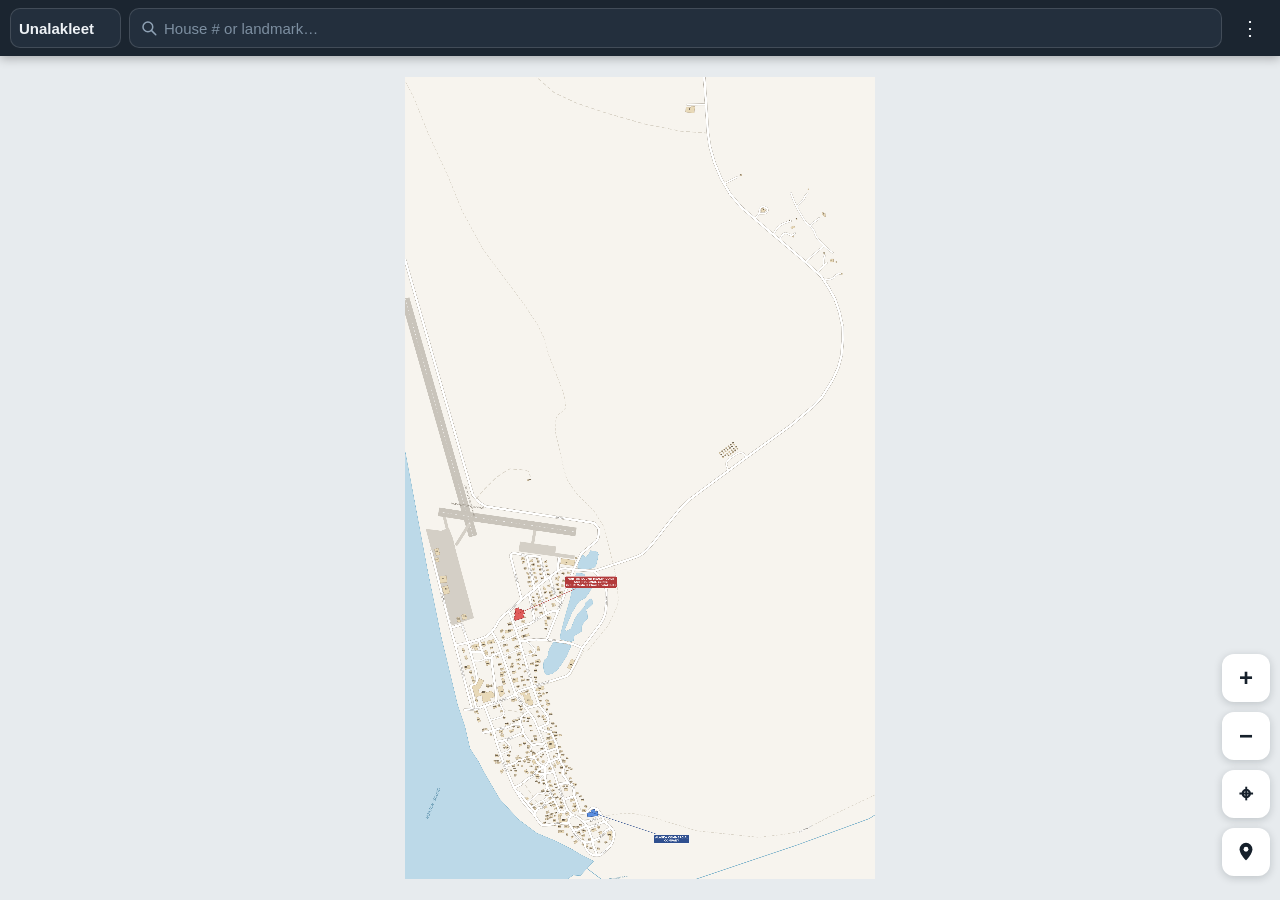
==== app/assets/www/index.html @ 851bcfd9 "Surveyor v1.2 — offline door-to-door survey app for Unalakleet, AK Android WebView app (no Gradle; r" ====
<!doctype html>
<html lang="en">
<head>
<meta charset="utf-8">
<meta name="viewport" content="width=device-width, initial-scale=1, maximum-scale=1, user-scalable=no, viewport-fit=cover">
<title>Surveyor</title>
<link rel="stylesheet" href="style.css">
</head>
<body>

<!-- ======= Top app bar ======= -->
<header id="topbar">
  <select id="communitySelect" aria-label="Community"></select>
  <div id="searchWrap">
    <svg id="searchIcon" viewBox="0 0 24 24" width="18" height="18" aria-hidden="true">
      <circle cx="10.5" cy="10.5" r="6.5" fill="none" stroke="currentColor" stroke-width="2"/>
      <line x1="15.5" y1="15.5" x2="21" y2="21" stroke="currentColor" stroke-width="2" stroke-linecap="round"/>
    </svg>
    <input id="searchInput" type="search" inputmode="search" autocomplete="off"
           placeholder="House # or landmark…" aria-label="Search">
    <button id="searchClear" aria-label="Clear search" hidden>&#10005;</button>
    <div id="searchResults" hidden></div>
  </div>
  <button id="menuBtn" aria-label="Menu">&#8942;</button>
  <div id="menuDropdown" hidden>
    <button id="addMapBtn">Add map&#8230;</button>
    <button id="renameMapBtn" hidden>Rename map&#8230;</button>
    <button id="deleteMapBtn" class="danger-item" hidden>Delete map&#8230;</button>
    <button id="resetDataBtn" class="danger-item">Reset community data&#8230;</button>
  </div>
</header>

<input type="file" id="filePicker" accept="image/*,.svg,.json" hidden>

<!-- ======= Map stage ======= -->
<main id="stage">
  <div id="mapLayer">
    <img id="baseImg" alt="" draggable="false">
    <svg id="overlay" xmlns="http://www.w3.org/2000/svg">
      <g id="gFills"></g>
      <g id="gLabels"></g>
      <g id="gHits"></g>
      <g id="gFx"></g>
      <g id="gDetect"></g>
      <g id="gPins"></g>
    </svg>
  </div>

  <div id="emptyState" hidden>
    <div class="empty-card">
      <div class="empty-icon">&#128506;</div>
      <h2>Map data not found</h2>
      <p id="emptyMsg">The map for this community hasn&rsquo;t been installed yet.</p>
    </div>
  </div>
</main>

<!-- ======= Floating map controls ======= -->
<div id="mapControls">
  <button id="zoomInBtn"  class="ctl" aria-label="Zoom in">+</button>
  <button id="zoomOutBtn" class="ctl" aria-label="Zoom out">&#8722;</button>
  <button id="fitBtn"     class="ctl" aria-label="Fit map to screen">&#8982;</button>
  <button id="markerBtn"  class="ctl" aria-label="Add marker">
    <svg viewBox="0 0 24 24" width="22" height="22" aria-hidden="true">
      <path d="M12 2a7 7 0 0 0-7 7c0 4.6 5.3 10.4 6.6 11.8a.55.55 0 0 0 .8 0C13.7 19.4 19 13.6 19 9a7 7 0 0 0-7-7Z"
            fill="currentColor"/>
      <circle cx="12" cy="9" r="2.6" fill="#fff"/>
    </svg>
  </button>
  <button id="editBtn" class="ctl" aria-label="Edit buildings" hidden>
    <svg viewBox="0 0 24 24" width="22" height="22" aria-hidden="true">
      <path d="M3 17.2V21h3.8L17.9 9.9l-3.8-3.8L3 17.2Zm17.7-10.4a1 1 0 0 0 0-1.4l-2.1-2.1a1 1 0 0 0-1.4 0l-1.8 1.8 3.8 3.8 1.5-1.5Z"
            fill="currentColor"/>
    </svg>
  </button>
  <button id="detectBtn" class="ctl" aria-label="Detect buildings automatically" hidden>
    <svg viewBox="0 0 24 24" width="22" height="22" aria-hidden="true">
      <path d="M12 4.5l1.7 4.6 4.6 1.7-4.6 1.7L12 17.1l-1.7-4.6-4.6-1.7 4.6-1.7L12 4.5Z" fill="currentColor"/>
      <path d="M19 3l.8 2.2L22 6l-2.2.8L19 9l-.8-2.2L16 6l2.2-.8L19 3ZM5 15l.7 1.8 1.8.7-1.8.7L5 20l-.7-1.8-1.8-.7 1.8-.7L5 15Z" fill="currentColor"/>
    </svg>
  </button>
</div>
<div id="markerHint" hidden>Tap the map to drop a marker</div>
<div id="editHint" hidden>Tap to add a building &#183; drag to draw one</div>

<div id="busy" hidden>
  <div class="busy-card">
    <div class="busy-spinner"></div>
    <span id="busyText">Working&#8230;</span>
  </div>
</div>

<!-- ======= Legend (bottom-left) ======= -->
<section id="legend" hidden>
  <button id="legendHeader" aria-expanded="true">
    <span id="legendSwatches"></span>
    <span id="legendTitle">Legend</span>
    <span id="legendChevron">&#9662;</span>
  </button>
  <div id="legendBody"></div>
</section>

<!-- ======= Color bottom sheet ======= -->
<div id="sheetScrim" hidden></div>
<section id="colorSheet" hidden>
  <div class="sheet-grab"></div>
  <div class="sheet-head">
    <h3 id="sheetTitle">Building</h3>
    <button id="sheetClose" aria-label="Close">&#10005;</button>
  </div>
  <div id="palette"></div>
  <div class="sheet-row">
    <label id="customColorLbl" for="customColor">
      <span id="customSwatch"></span> Custom color
      <input type="color" id="customColor" value="#0ea5e9">
    </label>
    <button id="clearColorBtn">Clear</button>
  </div>
</section>

<!-- ======= Modal dialog ======= -->
<div id="modalScrim" hidden>
  <div id="modal" role="dialog">
    <h3 id="modalTitle"></h3>
    <p id="modalMsg" hidden></p>
    <input id="modalInput" type="text" autocomplete="off" hidden>
    <div id="modalBtns"></div>
  </div>
</div>

<div id="toast" hidden></div>

<script src="maps/index.js"></script>
<script src="app.js"></script>
</body>
</html>
---- app/assets/www/style.css ----
/* Surveyor — field survey map tool */

:root {
  --bar-bg: #1b2530;
  --bar-bg-2: #232f3d;
  --bar-text: #eef2f6;
  --accent: #0ea5e9;
  --accent-dark: #0284c7;
  --danger: #dc2626;
  --surface: #ffffff;
  --surface-2: #f2f5f8;
  --ink: #16202b;
  --ink-2: #5b6b7b;
  --line: #dbe2e9;
  --shadow: 0 4px 16px rgba(10, 20, 30, .22);
  --shadow-sm: 0 2px 8px rgba(10, 20, 30, .18);
  --radius: 14px;
  --bar-h: 56px;
  --map-bg: #e7ebee;
}

* { box-sizing: border-box; margin: 0; padding: 0; }

[hidden] { display: none !important; }

html, body {
  height: 100%;
  overflow: hidden;
  overscroll-behavior: none;
}

body {
  font-family: -apple-system, BlinkMacSystemFont, "Segoe UI", Roboto,
               "Helvetica Neue", Arial, sans-serif;
  background: var(--map-bg);
  color: var(--ink);
  -webkit-tap-highlight-color: transparent;
  -webkit-user-select: none;
  user-select: none;
  -webkit-touch-callout: none;
  position: fixed;
  inset: 0;
}

input, textarea {
  -webkit-user-select: text;
  user-select: text;
  font-family: inherit;
}

button {
  font-family: inherit;
  border: none;
  background: none;
  cursor: pointer;
  color: inherit;
}

/* ================= Top bar ================= */

#topbar {
  position: fixed;
  top: 0; left: 0; right: 0;
  height: var(--bar-h);
  background: var(--bar-bg);
  color: var(--bar-text);
  display: flex;
  align-items: center;
  gap: 8px;
  padding: 8px 10px;
  z-index: 40;
  box-shadow: 0 2px 10px rgba(0,0,0,.3);
}

#communitySelect {
  height: 40px;
  max-width: 42vw;
  background: var(--bar-bg-2);
  color: var(--bar-text);
  border: 1px solid rgba(255,255,255,.14);
  border-radius: 10px;
  font-size: 15px;
  font-weight: 600;
  padding: 0 8px;
  appearance: none;
  -webkit-appearance: none;
}

#searchWrap {
  position: relative;
  flex: 1;
  display: flex;
  align-items: center;
  height: 40px;
  background: var(--bar-bg-2);
  border: 1px solid rgba(255,255,255,.14);
  border-radius: 10px;
  padding: 0 6px 0 10px;
}

#searchIcon { color: #8fa2b5; flex: none; }

#searchInput {
  flex: 1;
  min-width: 0;
  height: 100%;
  background: transparent;
  border: none;
  outline: none;
  color: var(--bar-text);
  font-size: 15px;
  padding: 0 6px;
}
#searchInput::placeholder { color: #7d8fa1; }
#searchInput::-webkit-search-cancel-button { display: none; }

#searchClear {
  flex: none;
  width: 32px; height: 32px;
  border-radius: 8px;
  color: #9fb1c3;
  font-size: 14px;
}
#searchClear:active { background: rgba(255,255,255,.1); }

#searchResults {
  position: absolute;
  top: 46px;
  left: -6px;
  right: -6px;
  max-height: 46vh;
  overflow-y: auto;
  background: var(--surface);
  color: var(--ink);
  border-radius: 12px;
  box-shadow: var(--shadow);
  z-index: 60;
}

.result-item {
  display: flex;
  align-items: center;
  gap: 10px;
  width: 100%;
  min-height: 48px;
  padding: 8px 14px;
  font-size: 15px;
  text-align: left;
  border-bottom: 1px solid var(--line);
}
.result-item:last-child { border-bottom: none; }
.result-item:active { background: var(--surface-2); }
.result-item .r-icon {
  flex: none;
  width: 30px; height: 30px;
  border-radius: 8px;
  display: flex;
  align-items: center;
  justify-content: center;
  font-size: 14px;
  background: #e5f4fd;
  color: var(--accent-dark);
  font-weight: 700;
}
.result-item.landmark .r-icon { background: #fdeee5; color: #c2570a; }
.result-none {
  padding: 14px;
  font-size: 14px;
  color: var(--ink-2);
  text-align: center;
}

#menuBtn {
  flex: none;
  width: 40px; height: 40px;
  border-radius: 10px;
  font-size: 20px;
  color: var(--bar-text);
}
#menuBtn:active { background: rgba(255,255,255,.12); }

#menuDropdown {
  position: fixed;
  top: calc(var(--bar-h) + 4px);
  right: 8px;
  background: var(--surface);
  border-radius: 12px;
  box-shadow: var(--shadow);
  z-index: 70;
  overflow: hidden;
  min-width: 220px;
}
#menuDropdown button {
  display: block;
  width: 100%;
  text-align: left;
  padding: 14px 16px;
  font-size: 15px;
  color: var(--ink);
  border-bottom: 1px solid var(--line);
}
#menuDropdown button:last-child { border-bottom: none; }
#menuDropdown button.danger-item { color: var(--danger); }
#menuDropdown button:active { background: var(--surface-2); }

/* ================= Stage ================= */

#stage {
  position: fixed;
  top: var(--bar-h);
  left: 0; right: 0; bottom: 0;
  overflow: hidden;
  touch-action: none;
  background: var(--map-bg);
}
#stage.marker-mode { cursor: crosshair; }
#stage.editing { cursor: crosshair; }

/* while editing, existing (possibly uncolored) buildings become visible */
#stage.editing .hit {
  stroke: rgba(217, 119, 6, .9);
  stroke-width: 1.5;
  fill: rgba(245, 158, 11, .14);
}

.draw-rect {
  fill: rgba(245, 158, 11, .25);
  stroke: #d97706;
  stroke-width: 1.2;
  pointer-events: none;
}

.detect-preview {
  fill: rgba(251, 140, 0, .18);
  stroke: #fb8c00;
  stroke-width: 1.6;
  stroke-dasharray: 6 4;
  pointer-events: none;
}

#mapLayer {
  position: absolute;
  top: 0; left: 0;
  transform-origin: 0 0;
  will-change: transform;
}

#baseImg, #overlay {
  position: absolute;
  top: 0; left: 0;
  display: block;
  -webkit-user-drag: none;
}
#baseImg { pointer-events: none; }

#overlay { pointer-events: none; }
#overlay .hit { pointer-events: all; }
#overlay .pin { pointer-events: all; }

.hit {
  fill: rgba(0,0,0,0);
  stroke: rgba(0,0,0,0);
  stroke-width: 3;
}

.bld-fill { fill-opacity: .78; }

.bld-label {
  font-family: -apple-system, BlinkMacSystemFont, "Segoe UI", Roboto, sans-serif;
  font-weight: 700;
  fill: #14202c;
  stroke: #ffffff;
  stroke-linejoin: round;
  paint-order: stroke;
  text-anchor: middle;
  pointer-events: none;
}

.pin-body {
  fill: #e11d48;
  stroke: #ffffff;
  stroke-width: 1.4;
}
.pin-dot { fill: #ffffff; }

@keyframes pulseRing {
  0%   { r: 10; opacity: .95; }
  100% { r: 42; opacity: 0; }
}
.pulse-ring {
  fill: none;
  stroke: var(--accent);
  stroke-width: 3;
  animation: pulseRing 1.15s ease-out infinite;
}
.pulse-core {
  fill: var(--accent);
  opacity: .9;
}

/* ================= Empty state ================= */

#emptyState {
  position: absolute;
  inset: 0;
  display: flex;
  align-items: center;
  justify-content: center;
  background: var(--map-bg);
  z-index: 5;
  padding: 24px;
}
.empty-card {
  background: var(--surface);
  border-radius: var(--radius);
  box-shadow: var(--shadow);
  padding: 28px 26px;
  max-width: 340px;
  text-align: center;
}
.empty-icon { font-size: 42px; margin-bottom: 10px; }
.empty-card h2 { font-size: 18px; margin-bottom: 8px; }
.empty-card p { font-size: 14px; color: var(--ink-2); line-height: 1.45; }

/* ================= Floating controls ================= */

#mapControls {
  position: fixed;
  right: 10px;
  bottom: 24px;
  display: flex;
  flex-direction: column;
  gap: 10px;
  z-index: 30;
  pointer-events: none; /* gaps between buttons must not eat map taps */
}
#mapControls .ctl { pointer-events: auto; }

.ctl {
  width: 48px;
  height: 48px;
  border-radius: 12px;
  background: var(--surface);
  color: var(--ink);
  font-size: 24px;
  font-weight: 600;
  box-shadow: var(--shadow-sm);
  display: flex;
  align-items: center;
  justify-content: center;
}
.ctl:active { background: var(--surface-2); }
#markerBtn.active {
  background: var(--accent);
  color: #fff;
}
#editBtn.active {
  background: #d97706;
  color: #fff;
}

#markerHint, #editHint {
  position: fixed;
  left: 50%;
  transform: translateX(-50%);
  top: calc(var(--bar-h) + 12px);
  background: rgba(20, 30, 42, .92);
  color: #fff;
  font-size: 13px;
  padding: 8px 16px;
  border-radius: 999px;
  z-index: 30;
  box-shadow: var(--shadow-sm);
  pointer-events: none;
}

/* ================= Legend ================= */

#legend {
  position: fixed;
  left: 10px;
  bottom: 24px;
  width: min(260px, 64vw);
  background: var(--surface);
  border-radius: var(--radius);
  box-shadow: var(--shadow);
  z-index: 30;
  overflow: hidden;
}

#legendHeader {
  display: flex;
  align-items: center;
  gap: 8px;
  width: 100%;
  min-height: 46px;
  padding: 8px 12px;
  font-size: 14px;
  font-weight: 700;
  color: var(--ink);
  text-align: left;
}
#legendSwatches { display: flex; gap: 3px; }
#legendSwatches i {
  width: 12px; height: 12px;
  border-radius: 4px;
  display: block;
}
#legendTitle { flex: 1; }
#legendChevron {
  color: var(--ink-2);
  transition: transform .18s ease;
}
#legend.collapsed #legendChevron { transform: rotate(-90deg); }
#legend.collapsed #legendBody { display: none; }

#legendBody {
  max-height: 38vh;
  overflow-y: auto;
  border-top: 1px solid var(--line);
  padding: 4px 0;
}

.legend-row {
  display: flex;
  align-items: center;
  gap: 10px;
  min-height: 44px;
  padding: 4px 12px;
}
.legend-color {
  flex: none;
  width: 22px; height: 22px;
  border-radius: 7px;
  border: 1px solid rgba(0,0,0,.18);
}
.legend-label {
  flex: 1;
  min-width: 0;
  height: 34px;
  border: 1px solid transparent;
  border-radius: 8px;
  background: transparent;
  font-size: 14px;
  color: var(--ink);
  padding: 0 8px;
  outline: none;
}
.legend-label:focus {
  border-color: var(--accent);
  background: var(--surface-2);
}
.legend-label::placeholder { color: #a3b1bf; font-style: italic; }
.legend-count {
  flex: none;
  min-width: 26px;
  text-align: center;
  font-size: 13px;
  font-weight: 700;
  color: var(--ink-2);
  background: var(--surface-2);
  border-radius: 999px;
  padding: 3px 8px;
}

/* ================= Color sheet ================= */

#sheetScrim {
  position: fixed;
  inset: 0;
  z-index: 44;
}

#colorSheet {
  position: fixed;
  left: 0; right: 0; bottom: 0;
  background: var(--surface);
  border-radius: 18px 18px 0 0;
  box-shadow: 0 -6px 24px rgba(10,20,30,.28);
  z-index: 45;
  padding: 6px 16px calc(16px + env(safe-area-inset-bottom, 0px));
  animation: sheetUp .18s ease-out;
}
@keyframes sheetUp {
  from { transform: translateY(30%); opacity: .5; }
  to   { transform: translateY(0);   opacity: 1; }
}

.sheet-grab {
  width: 40px; height: 4px;
  border-radius: 2px;
  background: var(--line);
  margin: 6px auto 4px;
}

.sheet-head {
  display: flex;
  align-items: center;
  justify-content: space-between;
  margin-bottom: 10px;
}
.sheet-head h3 { font-size: 17px; }
#sheetClose {
  width: 40px; height: 40px;
  border-radius: 10px;
  font-size: 16px;
  color: var(--ink-2);
}
#sheetClose:active { background: var(--surface-2); }

#palette {
  display: grid;
  grid-template-columns: repeat(5, 1fr);
  gap: 10px;
  margin-bottom: 14px;
}
.swatch {
  position: relative;
  width: 100%;
  aspect-ratio: 1;
  min-height: 44px;
  border-radius: 12px;
  border: 2px solid rgba(0,0,0,.15);
}
.swatch:active { transform: scale(.93); }
.swatch.selected {
  border-color: var(--ink);
  box-shadow: 0 0 0 2px #fff inset;
}
.swatch.selected::after {
  content: "\2713";
  position: absolute;
  inset: 0;
  display: flex;
  align-items: center;
  justify-content: center;
  color: #fff;
  font-size: 18px;
  font-weight: 800;
  text-shadow: 0 1px 3px rgba(0,0,0,.6);
}

.sheet-row {
  display: flex;
  align-items: center;
  gap: 10px;
}

#customColorLbl {
  position: relative;
  flex: 1;
  display: flex;
  align-items: center;
  gap: 10px;
  height: 48px;
  border: 1px solid var(--line);
  border-radius: 12px;
  padding: 0 12px;
  font-size: 15px;
  font-weight: 600;
  overflow: hidden;
}
#customSwatch {
  width: 24px; height: 24px;
  border-radius: 8px;
  background: conic-gradient(red, yellow, lime, cyan, blue, magenta, red);
  border: 1px solid rgba(0,0,0,.15);
}
#customColor {
  position: absolute;
  inset: 0;
  opacity: 0;
  width: 100%;
  height: 100%;
  cursor: pointer;
}

#clearColorBtn {
  flex: none;
  height: 48px;
  padding: 0 18px;
  border-radius: 12px;
  border: 1px solid var(--line);
  font-size: 15px;
  font-weight: 600;
  color: var(--danger);
}
#clearColorBtn:active { background: #fdf1f1; }

/* ================= Modal ================= */

#modalScrim {
  position: fixed;
  inset: 0;
  background: rgba(12, 20, 28, .45);
  z-index: 80;
  display: flex;
  align-items: center;
  justify-content: center;
  padding: 24px;
}

#modal {
  width: 100%;
  max-width: 340px;
  background: var(--surface);
  border-radius: var(--radius);
  box-shadow: var(--shadow);
  padding: 20px 18px 14px;
  animation: modalIn .15s ease-out;
}
@keyframes modalIn {
  from { transform: scale(.94); opacity: 0; }
  to   { transform: scale(1);   opacity: 1; }
}

#modalTitle { font-size: 17px; margin-bottom: 8px; }
#modalMsg { font-size: 14px; color: var(--ink-2); line-height: 1.45; margin-bottom: 8px; }

#modalInput {
  width: 100%;
  height: 46px;
  border: 1px solid var(--line);
  border-radius: 10px;
  font-size: 16px;
  padding: 0 12px;
  margin: 6px 0 4px;
  outline: none;
}
#modalInput:focus { border-color: var(--accent); }

#modalBtns {
  display: flex;
  justify-content: flex-end;
  gap: 6px;
  margin-top: 12px;
  flex-wrap: wrap;
}
#modalBtns button {
  min-height: 44px;
  padding: 0 16px;
  border-radius: 10px;
  font-size: 15px;
  font-weight: 600;
  color: var(--accent-dark);
}
#modalBtns button:active { background: var(--surface-2); }
#modalBtns button.primary {
  background: var(--accent);
  color: #fff;
}
#modalBtns button.primary:active { background: var(--accent-dark); }
#modalBtns button.danger { color: var(--danger); }

/* ================= Busy overlay ================= */

#busy {
  position: fixed;
  inset: 0;
  background: rgba(12, 20, 28, .35);
  z-index: 85;
  display: flex;
  align-items: center;
  justify-content: center;
}
.busy-card {
  display: flex;
  align-items: center;
  gap: 12px;
  background: var(--surface);
  border-radius: var(--radius);
  box-shadow: var(--shadow);
  padding: 16px 22px;
  font-size: 15px;
  font-weight: 600;
}
.busy-spinner {
  width: 22px; height: 22px;
  border: 3px solid var(--line);
  border-top-color: var(--accent);
  border-radius: 50%;
  animation: busySpin .8s linear infinite;
}
@keyframes busySpin { to { transform: rotate(360deg); } }

/* ================= Toast ================= */

#toast {
  position: fixed;
  left: 50%;
  bottom: 90px;
  transform: translateX(-50%);
  background: rgba(20, 30, 42, .94);
  color: #fff;
  font-size: 14px;
  padding: 10px 18px;
  border-radius: 999px;
  z-index: 90;
  box-shadow: var(--shadow-sm);
  max-width: 86vw;
  text-align: center;
  pointer-events: none;
}
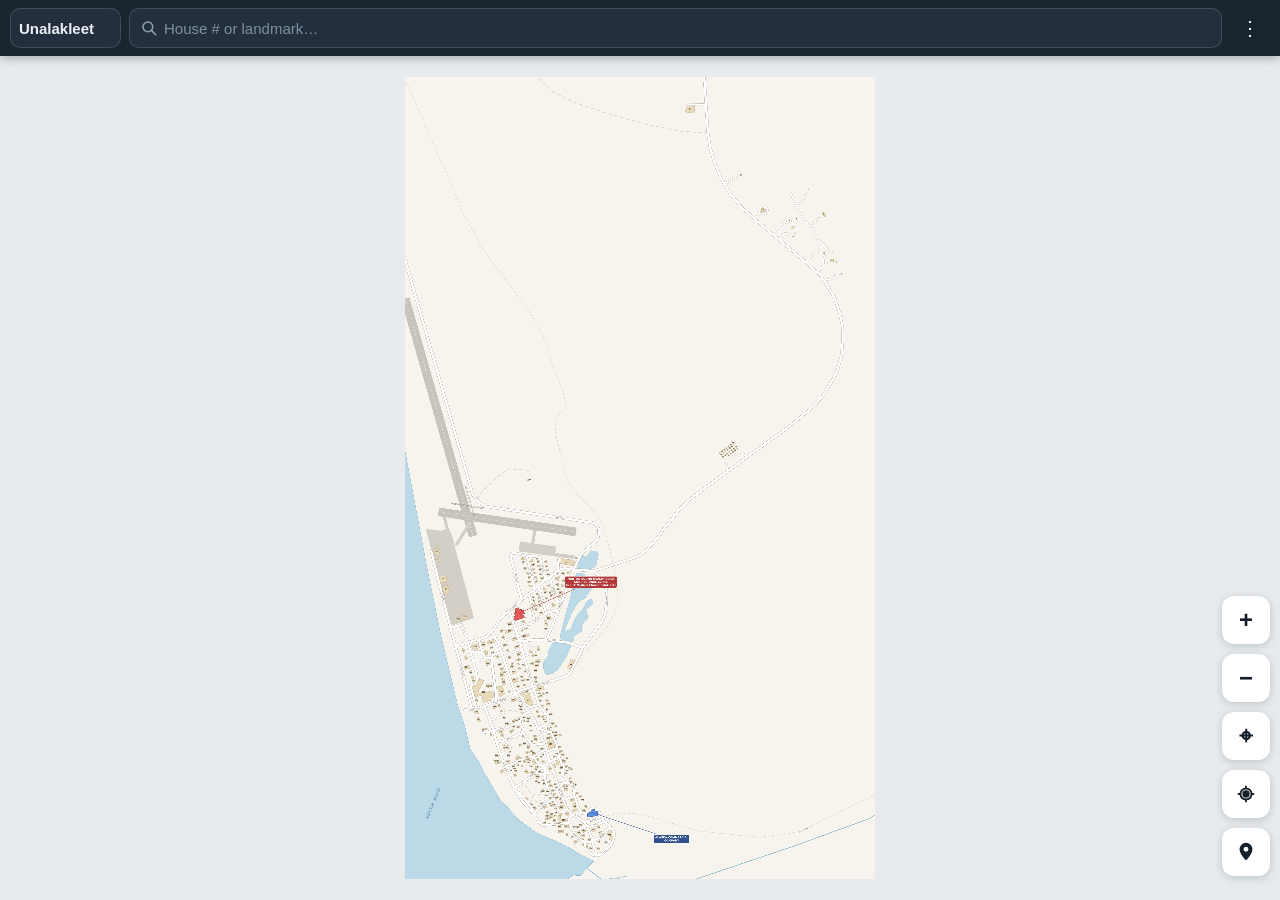
==== commit 02a0083d: "Live GPS location with blue dot, follow mode, and map calibration (v1.6) Native: location runtime-pe" ====
--- a/app/assets/www/index.html
+++ b/app/assets/www/index.html
@@ -24,6 +24,8 @@
   <button id="menuBtn" aria-label="Menu">&#8942;</button>
   <div id="menuDropdown" hidden>
     <button id="addMapBtn">Add map&#8230;</button>
+    <button id="updateBtn">Check for updates&#8230;</button>
+    <button id="calibrateBtn" hidden>Calibrate location&#8230;</button>
     <button id="renameMapBtn" hidden>Rename map&#8230;</button>
     <button id="deleteMapBtn" class="danger-item" hidden>Delete map&#8230;</button>
     <button id="resetDataBtn" class="danger-item">Reset community data&#8230;</button>
@@ -43,6 +45,7 @@
       <g id="gFx"></g>
       <g id="gDetect"></g>
       <g id="gPins"></g>
+      <g id="gLoc"></g>
     </svg>
   </div>
 
@@ -60,6 +63,12 @@
   <button id="zoomInBtn"  class="ctl" aria-label="Zoom in">+</button>
   <button id="zoomOutBtn" class="ctl" aria-label="Zoom out">&#8722;</button>
   <button id="fitBtn"     class="ctl" aria-label="Fit map to screen">&#8982;</button>
+  <button id="locBtn"     class="ctl" aria-label="My location">
+    <svg viewBox="0 0 24 24" width="22" height="22" aria-hidden="true">
+      <path d="M12 8a4 4 0 1 0 0 8 4 4 0 0 0 0-8Zm9 3h-2.07A7 7 0 0 0 13 5.07V3h-2v2.07A7 7 0 0 0 5.07 11H3v2h2.07A7 7 0 0 0 11 18.93V21h2v-2.07A7 7 0 0 0 18.93 13H21v-2ZM12 17a5 5 0 1 1 0-10 5 5 0 0 1 0 10Z"
+            fill="currentColor"/>
+    </svg>
+  </button>
   <button id="markerBtn"  class="ctl" aria-label="Add marker">
     <svg viewBox="0 0 24 24" width="22" height="22" aria-hidden="true">
       <path d="M12 2a7 7 0 0 0-7 7c0 4.6 5.3 10.4 6.6 11.8a.55.55 0 0 0 .8 0C13.7 19.4 19 13.6 19 9a7 7 0 0 0-7-7Z"
@@ -82,6 +91,7 @@
 </div>
 <div id="markerHint" hidden>Tap the map to drop a marker</div>
 <div id="editHint" hidden>Tap to add a building &#183; drag to draw one</div>
+<div id="locHint" hidden></div>
 
 <div id="busy" hidden>
   <div class="busy-card">
--- a/app/assets/www/style.css
+++ b/app/assets/www/style.css
@@ -89,6 +89,9 @@
 #searchWrap {
   position: relative;
   flex: 1;
+  /* flex items default to min-width:auto — without this the input's intrinsic
+     width overflows narrow phones and pushes the menu button off-screen */
+  min-width: 0;
   display: flex;
   align-items: center;
   height: 40px;
@@ -238,6 +241,27 @@
   pointer-events: none;
 }
 
+#gLoc { pointer-events: none; }
+.loc-acc {
+  fill: rgba(66, 133, 244, .14);
+  stroke: rgba(66, 133, 244, .35);
+  stroke-width: 1;
+  vector-effect: non-scaling-stroke;
+}
+.loc-dot-outer { fill: #fff; }
+.loc-dot-inner { fill: #4285f4; }
+.loc-dot-pulse {
+  fill: none;
+  stroke: #4285f4;
+  animation: locPulse 2.4s ease-out infinite;
+}
+@keyframes locPulse {
+  0%   { r: 7;  stroke-opacity: .7; stroke-width: 2; }
+  100% { r: 22; stroke-opacity: 0;  stroke-width: .5; }
+}
+#locBtn.active { background: var(--accent, #1e88e5); color: #fff; }
+#locBtn.searching { color: var(--accent, #1e88e5); }
+
 #mapLayer {
   position: absolute;
   top: 0; left: 0;
@@ -359,7 +383,7 @@
   color: #fff;
 }
 
-#markerHint, #editHint {
+#markerHint, #editHint, #locHint {
   position: fixed;
   left: 50%;
   transform: translateX(-50%);
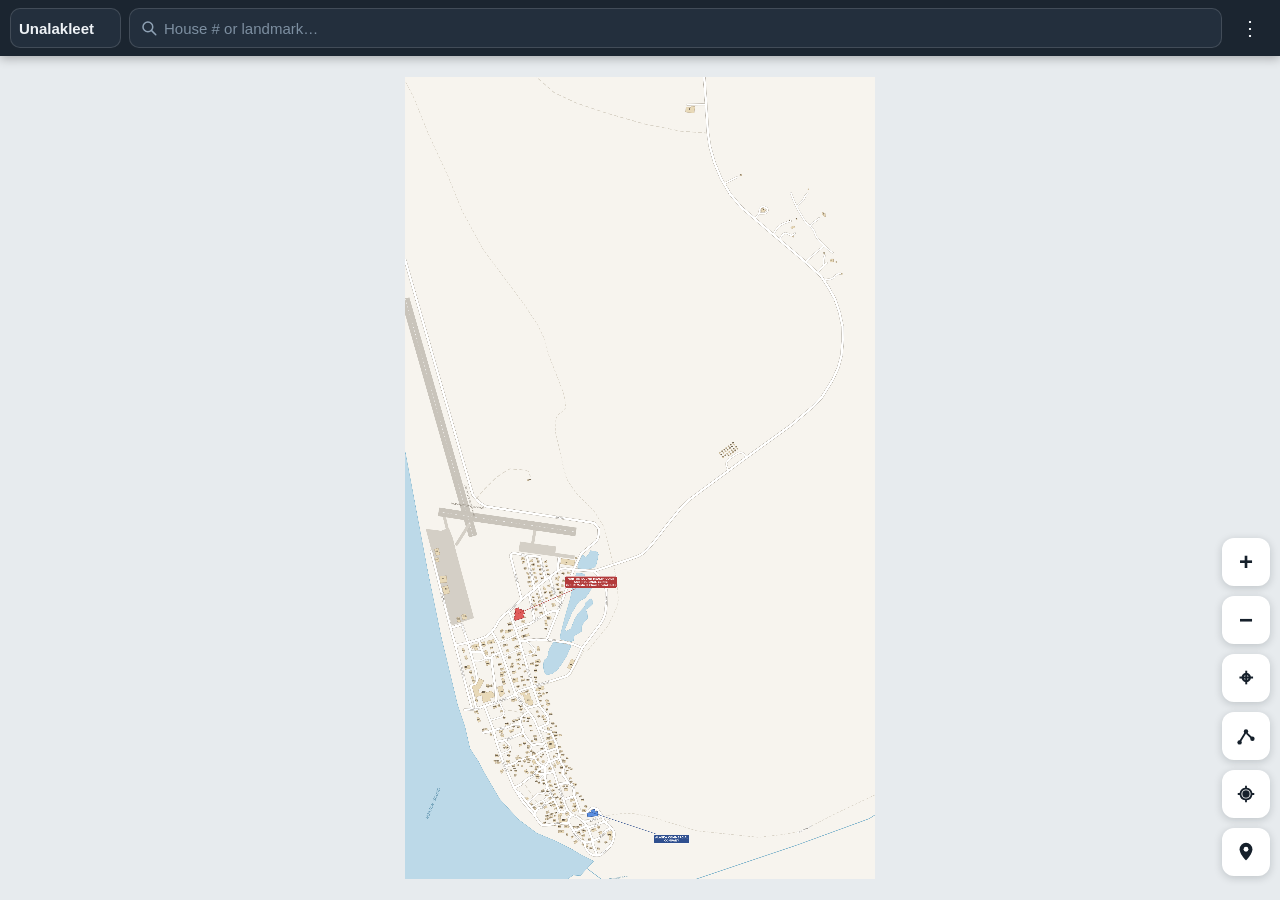
==== commit 38f07f05: "Heading arrow, route drawing, touch tap fix, RGB color wheel (v1.7) - GPS dot gains a direction arro" ====
--- a/app/assets/www/index.html
+++ b/app/assets/www/index.html
@@ -5,6 +5,7 @@
 <meta name="viewport" content="width=device-width, initial-scale=1, maximum-scale=1, user-scalable=no, viewport-fit=cover">
 <title>Surveyor</title>
 <link rel="stylesheet" href="style.css">
+<link rel="stylesheet" href="colorwheel.css">
 </head>
 <body>
 
@@ -40,6 +41,7 @@
     <img id="baseImg" alt="" draggable="false">
     <svg id="overlay" xmlns="http://www.w3.org/2000/svg">
       <g id="gFills"></g>
+      <g id="gRoutes"></g>
       <g id="gLabels"></g>
       <g id="gHits"></g>
       <g id="gFx"></g>
@@ -63,6 +65,14 @@
   <button id="zoomInBtn"  class="ctl" aria-label="Zoom in">+</button>
   <button id="zoomOutBtn" class="ctl" aria-label="Zoom out">&#8722;</button>
   <button id="fitBtn"     class="ctl" aria-label="Fit map to screen">&#8982;</button>
+  <button id="routeBtn"   class="ctl" aria-label="Draw route">
+    <svg viewBox="0 0 24 24" width="22" height="22" aria-hidden="true">
+      <circle cx="5" cy="19" r="2.4" fill="currentColor"/>
+      <circle cx="12" cy="7" r="2.4" fill="currentColor"/>
+      <circle cx="19" cy="15" r="2.4" fill="currentColor"/>
+      <path d="M6 17.2 11 9m2.2 0.4 4.4 4.2" stroke="currentColor" stroke-width="2" fill="none" stroke-linecap="round"/>
+    </svg>
+  </button>
   <button id="locBtn"     class="ctl" aria-label="My location">
     <svg viewBox="0 0 24 24" width="22" height="22" aria-hidden="true">
       <path d="M12 8a4 4 0 1 0 0 8 4 4 0 0 0 0-8Zm9 3h-2.07A7 7 0 0 0 13 5.07V3h-2v2.07A7 7 0 0 0 5.07 11H3v2h2.07A7 7 0 0 0 11 18.93V21h2v-2.07A7 7 0 0 0 18.93 13H21v-2ZM12 17a5 5 0 1 1 0-10 5 5 0 0 1 0 10Z"
@@ -92,6 +102,7 @@
 <div id="markerHint" hidden>Tap the map to drop a marker</div>
 <div id="editHint" hidden>Tap to add a building &#183; drag to draw one</div>
 <div id="locHint" hidden></div>
+<div id="routeHint" hidden>Tap to add route points &#183; tap the route button to finish</div>
 
 <div id="busy" hidden>
   <div class="busy-card">
@@ -141,6 +152,7 @@
 <div id="toast" hidden></div>
 
 <script src="maps/index.js"></script>
+<script src="colorwheel.js"></script>
 <script src="app.js"></script>
 </body>
 </html>
--- a/app/assets/www/style.css
+++ b/app/assets/www/style.css
@@ -241,7 +241,26 @@
   pointer-events: none;
 }
 
+.route-line {
+  fill: none;
+  stroke-width: 4;
+  stroke-linecap: round;
+  stroke-linejoin: round;
+  opacity: .85;
+  vector-effect: non-scaling-stroke;
+  pointer-events: none;
+}
+.route-hit {
+  fill: none;
+  stroke: rgba(0,0,0,0);
+  stroke-width: 22;
+  vector-effect: non-scaling-stroke;
+  pointer-events: stroke;
+}
+#routeBtn.active { background: var(--accent, #1e88e5); color: #fff; }
+
 #gLoc { pointer-events: none; }
+.loc-arrow { fill: #4285f4; opacity: .9; }
 .loc-acc {
   fill: rgba(66, 133, 244, .14);
   stroke: rgba(66, 133, 244, .35);
--- a/app/assets/www/colorwheel.css
+++ b/app/assets/www/colorwheel.css
@@ -0,0 +1,171 @@
+/* ColorWheel widget — fully namespaced (cw-), self-contained.
+   z-index 240 sits above the app's chrome (bottom sheet z 45, modal z 80). */
+
+.cw-scrim {
+  position: fixed;
+  inset: 0;
+  background: rgba(10, 18, 26, 0.5);
+  z-index: 240;
+  display: flex;
+  align-items: center;
+  justify-content: center;
+  padding: 20px;
+  -webkit-user-select: none;
+  user-select: none;
+  -webkit-tap-highlight-color: transparent;
+}
+
+.cw-card {
+  background: #ffffff;
+  border-radius: 16px;
+  box-shadow: 0 10px 34px rgba(5, 12, 20, 0.35);
+  padding: 18px 18px 14px;
+  max-width: calc(100vw - 32px);
+  font-family: -apple-system, BlinkMacSystemFont, "Segoe UI", Roboto,
+               "Helvetica Neue", Arial, sans-serif;
+  color: #16202b;
+}
+
+.cw-title {
+  margin: 0 0 14px;
+  font-size: 17px;
+  font-weight: 700;
+}
+
+.cw-main {
+  display: flex;
+  align-items: center;
+  gap: 14px;
+}
+
+/* ---- HSV disk ---- */
+
+.cw-diskwrap {
+  position: relative;
+  flex: none;
+  touch-action: none;
+  cursor: crosshair;
+}
+
+.cw-disk {
+  display: block;
+  border-radius: 50%;
+}
+
+.cw-dim {
+  position: absolute;
+  inset: 0;
+  border-radius: 50%;
+  background: #000000;
+  opacity: 0;
+  pointer-events: none;
+}
+
+.cw-knob {
+  position: absolute;
+  width: 24px;
+  height: 24px;
+  border-radius: 50%;
+  border: 3px solid #ffffff;
+  box-shadow: 0 0 0 1px rgba(0, 0, 0, 0.45), 0 2px 6px rgba(0, 0, 0, 0.35);
+  transform: translate(-50%, -50%);
+  pointer-events: none;
+  box-sizing: border-box;
+}
+
+/* ---- value / brightness slider ---- */
+
+.cw-sliderwrap {
+  position: relative;
+  flex: none;
+  width: 44px;             /* full-width touch target */
+  touch-action: none;
+  cursor: pointer;
+}
+
+.cw-slidertrack {
+  position: absolute;
+  top: 0;
+  bottom: 0;
+  left: 50%;
+  width: 14px;
+  margin-left: -7px;
+  border-radius: 7px;
+  box-shadow: inset 0 0 0 1px rgba(0, 0, 0, 0.18);
+  pointer-events: none;
+}
+
+.cw-sliderknob {
+  position: absolute;
+  left: 50%;
+  width: 30px;
+  height: 18px;
+  border-radius: 9px;
+  background: #ffffff;
+  box-shadow: 0 0 0 1px rgba(0, 0, 0, 0.35), 0 2px 5px rgba(0, 0, 0, 0.3);
+  transform: translate(-50%, -50%);
+  pointer-events: none;
+  box-sizing: border-box;
+}
+
+/* ---- preview + hex ---- */
+
+.cw-preview-row {
+  display: flex;
+  align-items: center;
+  gap: 12px;
+  margin: 16px 2px 4px;
+}
+
+.cw-swatch {
+  flex: none;
+  width: 34px;
+  height: 34px;
+  border-radius: 10px;
+  box-shadow: inset 0 0 0 1px rgba(0, 0, 0, 0.2);
+}
+
+.cw-hex {
+  font-size: 16px;
+  font-weight: 700;
+  letter-spacing: 0.5px;
+  font-family: ui-monospace, SFMono-Regular, Menlo, Consolas, monospace;
+}
+
+/* ---- buttons ---- */
+
+.cw-btnrow {
+  display: flex;
+  justify-content: flex-end;
+  gap: 8px;
+  margin-top: 10px;
+}
+
+.cw-btn {
+  min-height: 44px;
+  min-width: 74px;
+  padding: 0 18px;
+  border: none;
+  border-radius: 10px;
+  font-size: 15px;
+  font-weight: 600;
+  font-family: inherit;
+  cursor: pointer;
+  background: none;
+  -webkit-tap-highlight-color: transparent;
+}
+
+.cw-cancel {
+  color: #5b6b7b;
+}
+.cw-cancel:active {
+  background: #eef2f6;
+}
+
+.cw-ok {
+  background: #0ea5e9;
+  color: #ffffff;
+}
+.cw-ok:active {
+  background: #0284c7;
+}
